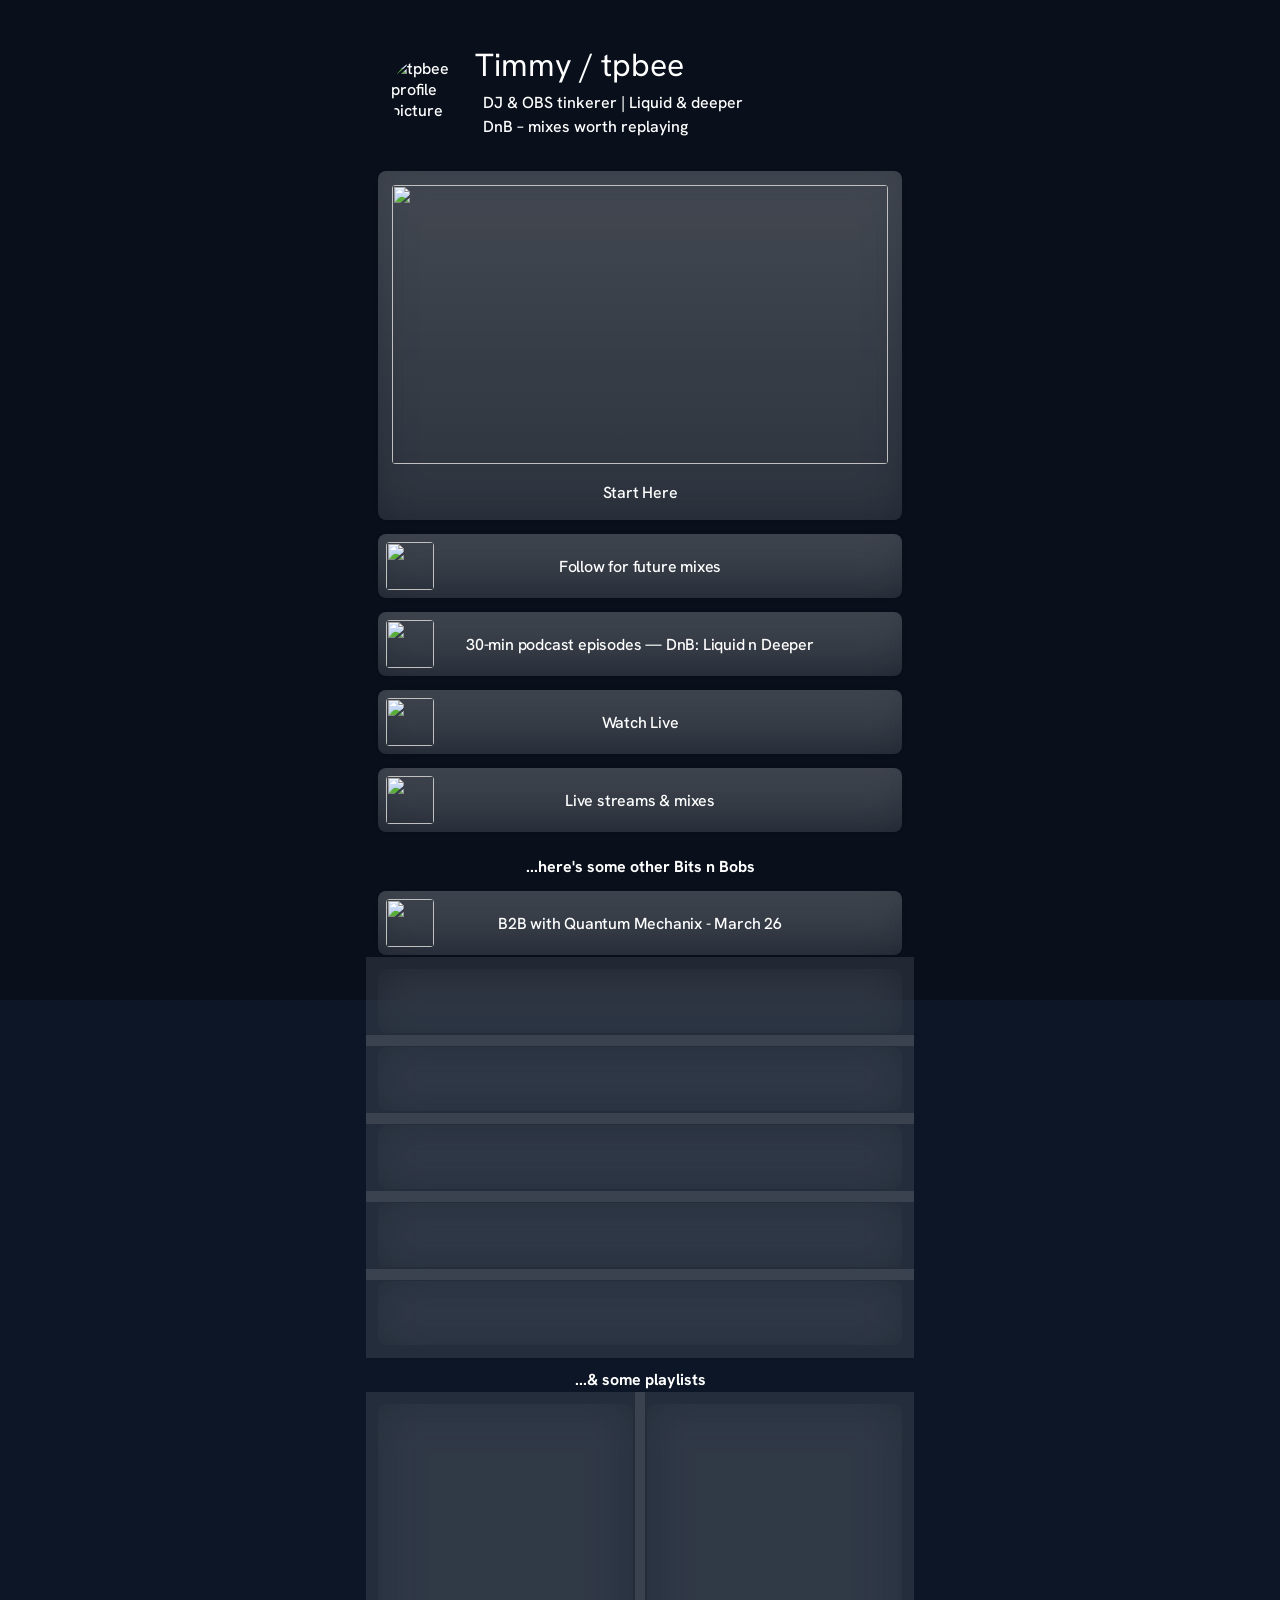
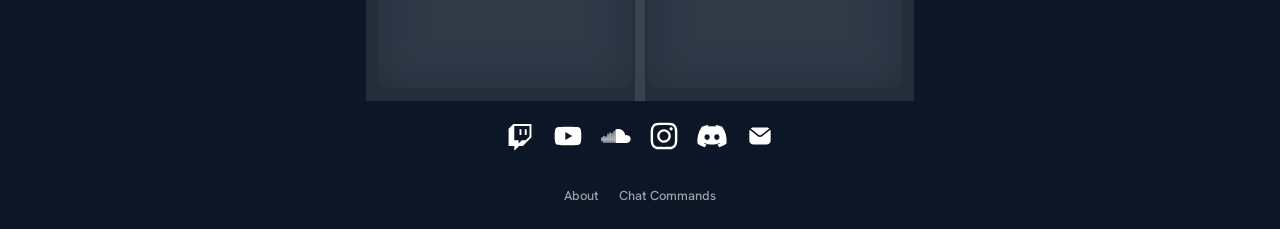
==== index.html @ 7d9fbdfa "Show a Twitch player at the top of the page while tpbee is live Loads Twitch's embed player (muted) " ====
<!doctype html>
<html lang="en">
<head>
<!-- Google tag (gtag.js) -->
<script async src="https://www.googletagmanager.com/gtag/js?id=G-3CTKX5TWD7"></script>
<script>
  window.dataLayer = window.dataLayer || [];
  function gtag(){dataLayer.push(arguments);}
  gtag('js', new Date());

  gtag('config', 'G-3CTKX5TWD7');
</script>
<meta charset="UTF-8">
<meta name="viewport" content="width=device-width, initial-scale=1.0">
<title>tpbee — Links</title>
<meta name="description" content="View tpbee's links to discover and stream music from top platforms like SoundCloud. DJ &amp; OBS tinkerer | Liquid &amp; deeper DnB.">
<link rel="canonical" href="https://tpb.ee/">

<meta property="og:title" content="tpbee — Links">
<meta property="og:description" content="View tpbee's links to discover and stream music from top platforms like SoundCloud. DJ &amp; OBS tinkerer | Liquid &amp; deeper DnB.">
<meta property="og:image" content="https://tpb.ee/assets/og-image.jpg?v=1">
<meta property="og:image:width" content="1200">
<meta property="og:image:height" content="630">
<meta property="og:url" content="https://tpb.ee/">
<meta property="og:type" content="profile">
<meta property="og:site_name" content="tpbee">

<meta name="twitter:card" content="summary_large_image">
<meta name="twitter:title" content="tpbee — Links">
<meta name="twitter:description" content="View tpbee's links to discover and stream music from top platforms like SoundCloud. DJ &amp; OBS tinkerer | Liquid &amp; deeper DnB.">
<meta name="twitter:image" content="https://tpb.ee/assets/og-image.jpg?v=1">

<link rel="icon" href="assets/favicon.ico" sizes="any">
<link rel="icon" type="image/png" sizes="32x32" href="assets/favicon-32.png">
<link rel="icon" type="image/png" sizes="16x16" href="assets/favicon-16.png">
<link rel="apple-touch-icon" href="assets/apple-touch-icon.png">

<link rel="preconnect" href="https://fonts.googleapis.com">
<link rel="preconnect" href="https://fonts.gstatic.com" crossorigin>
<link href="https://fonts.googleapis.com/css2?family=Hanken+Grotesk:wght@500;700&display=swap" rel="stylesheet">

<link rel="stylesheet" href="style.css">
</head>
<body>

<div id="page-background" aria-hidden="true"></div>

<main id="page">

  <header id="profile-header">
    <img id="avatar" src="assets/avatar.jpg" alt="tpbee profile picture" width="96" height="96">

    <div id="profile-text">
      <h1 id="profile-title">Timmy / tpbee</h1>

      <p id="tagline">DJ &amp; OBS tinkerer | Liquid &amp; deeper DnB &ndash; mixes worth replaying</p>
    </div>
  </header>

  <!-- Filled by script.js: a Twitch player that only becomes visible while
       tpbee is actually live (Twitch's own ONLINE/OFFLINE player events). -->
  <section id="live-now" aria-label="Live on Twitch"></section>

  <div id="links"></div>

  <nav id="socials" aria-label="Social links"></nav>

  <footer id="site-footer">
    <a href="/about">About</a>
    <a href="/commands">Chat Commands</a>
  </footer>

</main>

<script src="script.js"></script>
</body>
</html>
---- style.css ----
/* ==========================================================================
   Design tokens
   Dark glass theme: translucent gradient cards, small rounded corners,
   soft shadow, pink accent.
   ========================================================================== */

:root {
  --page-fallback-color: #0c1626;
  --tint-color: rgba(0, 0, 0, 0.24);
  --text-color: #ffffff;
  --accent-color: #e0356e;

  --link-bg: linear-gradient(180deg, rgba(255, 255, 255, 0.1) 0%, rgba(255, 255, 255, 0) 100%), rgba(255, 255, 255, 0.1);
  --link-bg-hover: linear-gradient(180deg, rgba(255, 255, 255, 0.16) 0%, rgba(255, 255, 255, 0.04) 100%), rgba(255, 255, 255, 0.14);
  --link-radius: 8px;
  --link-inner-radius: 4px;
  --link-shadow: 0px 0 8px rgba(0, 0, 0, 0.02);
  --link-gap: 14px;

  --font-primary: 'Hanken Grotesk', -apple-system, BlinkMacSystemFont, 'Segoe UI', sans-serif;
  --font-display: 'Colmeak', var(--font-primary);

  --header-font-size: 20px;
  --tagline-font-size: 16px;
  --link-header-font-size: 14px;
  --link-text-font-size: 14px;

  --container-width: 580px;
}

@media screen and (min-width: 576px) {
  :root {
    --link-header-font-size: 16px;
    --link-text-font-size: 16px;
  }
}

@font-face {
  font-family: 'Colmeak';
  src: url('assets/fonts/Colmeak.woff2') format('woff2'),
       url('assets/fonts/Colmeak.woff') format('woff');
  font-weight: normal;
  font-style: normal;
  font-display: swap;
}

/* ==========================================================================
   Reset / base
   ========================================================================== */

* {
  box-sizing: border-box;
}

html, body {
  margin: 0;
  padding: 0;
}

body {
  min-height: 100vh;
  font-family: var(--font-primary);
  font-weight: 500;
  color: var(--text-color);
  background-color: var(--page-fallback-color);
}

img {
  max-width: 100%;
  display: block;
}

a {
  color: inherit;
  text-decoration: none;
}

button {
  font: inherit;
  color: inherit;
}

.sr-only {
  position: absolute;
  width: 1px;
  height: 1px;
  padding: 0;
  margin: -1px;
  overflow: hidden;
  clip: rect(0, 0, 0, 0);
  white-space: nowrap;
  border: 0;
}

/* ==========================================================================
   Background image + tint
   ========================================================================== */

#page-background {
  position: fixed;
  top: -100px;
  right: 0;
  bottom: -100px;
  left: 0;
  z-index: -1;
  background-image: linear-gradient(var(--tint-color), var(--tint-color)), url('assets/background.jpg');
  background-position: top center;
  background-size: cover;
  background-repeat: no-repeat;
}

/* Slight downward-lagging drift on scroll, driven entirely by the
   compositor (no JS scroll listener) so it can't stutter against
   native smooth/momentum scrolling. Browsers without scroll-driven
   animation support simply keep the background static. */
@keyframes parallax-drift {
  from {
    transform: translateY(0);
  }
  to {
    transform: translateY(-80px);
  }
}

@supports (animation-timeline: scroll()) {
  #page-background {
    animation: parallax-drift linear both;
    animation-timeline: scroll(root);
    animation-range: 0 550px;
  }
}

/* ==========================================================================
   Page container
   ========================================================================== */

#page {
  position: relative;
  max-width: var(--container-width);
  margin: 0 auto;
  min-height: 100vh;
  display: flex;
  flex-direction: column;
  align-items: center;
}

@media screen and (min-width: 576px) {
  #page {
    min-height: 0;
  }
}

/* ==========================================================================
   Header
   ========================================================================== */

#profile-header {
  width: 100%;
  padding: 48px 20px 32px 41px;
  display: flex;
  flex-direction: row;
  align-items: center;
  gap: 20px;
}

#avatar {
  width: 72px;
  height: 72px;
  flex-shrink: 0;
  border-radius: 50%;
  object-fit: cover;
}

#profile-text {
  display: flex;
  flex-direction: column;
  align-items: flex-start;
  gap: 8px;
  min-width: 0;
}

#profile-title {
  margin: 0 0 0 -8px;
  font-family: var(--font-display);
  font-weight: 400;
  font-size: 32px;
  line-height: 1.1;
  color: var(--text-color);
}

#tagline {
  margin: 0;
  max-width: 420px;
  text-align: left;
  text-wrap: balance;
  font-size: var(--tagline-font-size);
  font-weight: 500;
  line-height: 1.5;
  color: var(--text-color);
  overflow-wrap: anywhere;
}

/* ==========================================================================
   Links
   ========================================================================== */

#links {
  width: 100%;
  padding: 0 var(--link-gap) 8px;
  display: flex;
  flex-direction: column;
  gap: var(--link-gap);
}

@media screen and (min-width: 576px) {
  #links {
    padding: 0 calc(var(--link-gap) * 2) 8px;
  }
}

.link-group-heading {
  margin: 10px 0 0;
  text-align: center;
  font-size: var(--link-header-font-size);
  font-weight: 700;
  line-height: normal;
  color: var(--text-color);
}

.link-group-heading:first-child {
  margin-top: 0;
}

.link-group-items {
  display: flex;
  flex-direction: column;
  gap: var(--link-gap);
}

/* -- live now (Twitch) -- */

/* Collapsed to nothing until script.js adds .is-live on Twitch's ONLINE
   event. Not display:none - the player has to actually render inside it
   for Twitch to report the channel's state. */
#live-now {
  width: 100%;
  padding: 0 var(--link-gap);
  height: 0;
  overflow: hidden;
  opacity: 0;
  pointer-events: none;
}

#live-now.is-live {
  height: auto;
  opacity: 1;
  pointer-events: auto;
  margin-bottom: var(--link-gap);
  transition: opacity 300ms ease;
}

@media screen and (min-width: 576px) {
  #live-now {
    padding: 0 calc(var(--link-gap) * 2);
  }
}

.live-now-header {
  display: flex;
  align-items: center;
  justify-content: center;
  gap: 10px;
  padding: 10px 12px;
  margin-bottom: 8px;
  background: var(--link-bg);
  -webkit-backdrop-filter: blur(20px) brightness(1.1) contrast(0.9);
  backdrop-filter: blur(20px) brightness(1.1) contrast(0.9);
  border-radius: var(--link-radius);
  font-size: var(--link-text-font-size);
  font-weight: 700;
}

.live-now-badge {
  padding: 2px 8px;
  border-radius: var(--link-inner-radius);
  background: var(--accent-color);
  font-size: 12px;
  letter-spacing: 1px;
  animation: live-pulse 2s ease-in-out infinite;
}

@keyframes live-pulse {
  0%, 100% { opacity: 1; }
  50% { opacity: 0.6; }
}

@media (prefers-reduced-motion: reduce) {
  .live-now-badge { animation: none; }
}

/* 16:9 box for the player, same approach as the Fourthwall site's player */
.live-now-player {
  position: relative;
  width: 100%;
  padding-top: 56.25%;
  border-radius: var(--link-radius);
  overflow: hidden;
  background: #000;
  box-shadow: 0 0 0 1px rgba(224, 53, 110, 0.45), 0 4px 20px rgba(224, 53, 110, 0.25);
}

.live-now-player iframe {
  position: absolute;
  inset: 0;
  width: 100%;
  height: 100%;
  border: 0;
}

/* -- shared glass card -- */

.link-card {
  position: relative;
  display: block;
  width: 100%;
  background: var(--link-bg);
  -webkit-backdrop-filter: blur(20px) brightness(1.1) contrast(0.9);
  backdrop-filter: blur(20px) brightness(1.1) contrast(0.9);
  border-radius: var(--link-radius);
  box-shadow: var(--link-shadow);
  overflow: hidden;
  transition: transform 120ms ease, box-shadow 120ms ease, background 120ms ease;
}

.link-card:hover {
  background: var(--link-bg-hover);
  box-shadow: 0 0 0 1px rgba(224, 53, 110, 0.45), 0 4px 20px rgba(224, 53, 110, 0.25);
  transform: translateY(-1px);
}

.link-card:active {
  transform: translateY(0);
}

/* -- stack layout (icon left, centered label) -- */

.link-stack {
  position: relative;
  min-height: 64px;
  display: flex;
  align-items: center;
  justify-content: center;
  padding: 12px 64px;
}

.link-icon {
  position: absolute;
  left: 8px;
  top: 8px;
  bottom: 8px;
  width: 48px;
  border-radius: var(--link-inner-radius);
  overflow: hidden;
}

.link-icon img {
  width: 100%;
  height: 100%;
  object-fit: cover;
}

.link-title {
  width: 100%;
  font-size: var(--link-text-font-size);
  font-weight: 500;
  line-height: 1.2;
  letter-spacing: -0.2px;
  text-align: center;
  text-wrap: balance;
  overflow: hidden;
  text-overflow: ellipsis;
  display: -webkit-box;
  -webkit-line-clamp: 2;
  -webkit-box-orient: vertical;
}

/* -- featured layout (Start Here: thumbnail + label) -- */

.link-featured {
  display: flex;
  flex-direction: column;
}

.link-featured-thumb {
  padding: var(--link-gap) var(--link-gap) 0;
}

.link-featured-thumb-inner {
  aspect-ratio: 16 / 9;
  border-radius: var(--link-inner-radius);
  overflow: hidden;
  box-shadow: inset 0 0 0 0.5px rgba(255, 255, 255, 0.3);
}

.link-featured-thumb-inner img {
  width: 100%;
  height: 100%;
  object-fit: cover;
}

.link-featured .link-stack {
  padding: 12px 32px;
  min-height: 56px;
}

/* -- grid layout (playlists) -- */

.link-grid {
  display: grid;
  grid-template-columns: repeat(2, 1fr);
  gap: var(--link-gap);
}

.link-grid-card {
  display: flex;
  flex-direction: column;
}

.link-grid-thumb {
  padding: 10px 10px 0;
}

.link-grid-thumb-inner {
  aspect-ratio: 1 / 1;
  border-radius: var(--link-inner-radius);
  overflow: hidden;
  box-shadow: inset 0 0 0 0.5px rgba(255, 255, 255, 0.3);
}

.link-grid-thumb-inner img {
  width: 100%;
  height: 100%;
  object-fit: cover;
}

.link-grid-card .link-title {
  padding: 10px;
  min-height: 0;
}

/* ==========================================================================
   Social icons
   ========================================================================== */

#socials {
  width: 100%;
  margin-top: 8px;
  padding: 8px var(--link-gap) 24px;
  display: flex;
  flex-wrap: wrap;
  align-items: center;
  justify-content: center;
}

.social-icon {
  display: inline-flex;
  align-items: center;
  justify-content: center;
  padding: 8px;
  background: transparent;
  border: 0;
  cursor: pointer;
  color: var(--text-color);
  transition: transform 150ms ease, color 150ms ease;
}

.social-icon:hover {
  color: var(--accent-color);
  transform: scale(1.075);
}

.social-icon svg {
  width: 32px;
  height: 32px;
  fill: currentColor;
  pointer-events: none;
}

/* ==========================================================================
   Footer
   ========================================================================== */

#site-footer {
  width: 100%;
  padding: 0 var(--link-gap) 24px;
  text-align: center;
}

#site-footer a {
  color: var(--text-color);
  opacity: 0.6;
  font-size: 13px;
  text-decoration: none;
}

#site-footer a + a {
  margin-left: 16px;
}

#site-footer a:hover {
  opacity: 1;
}
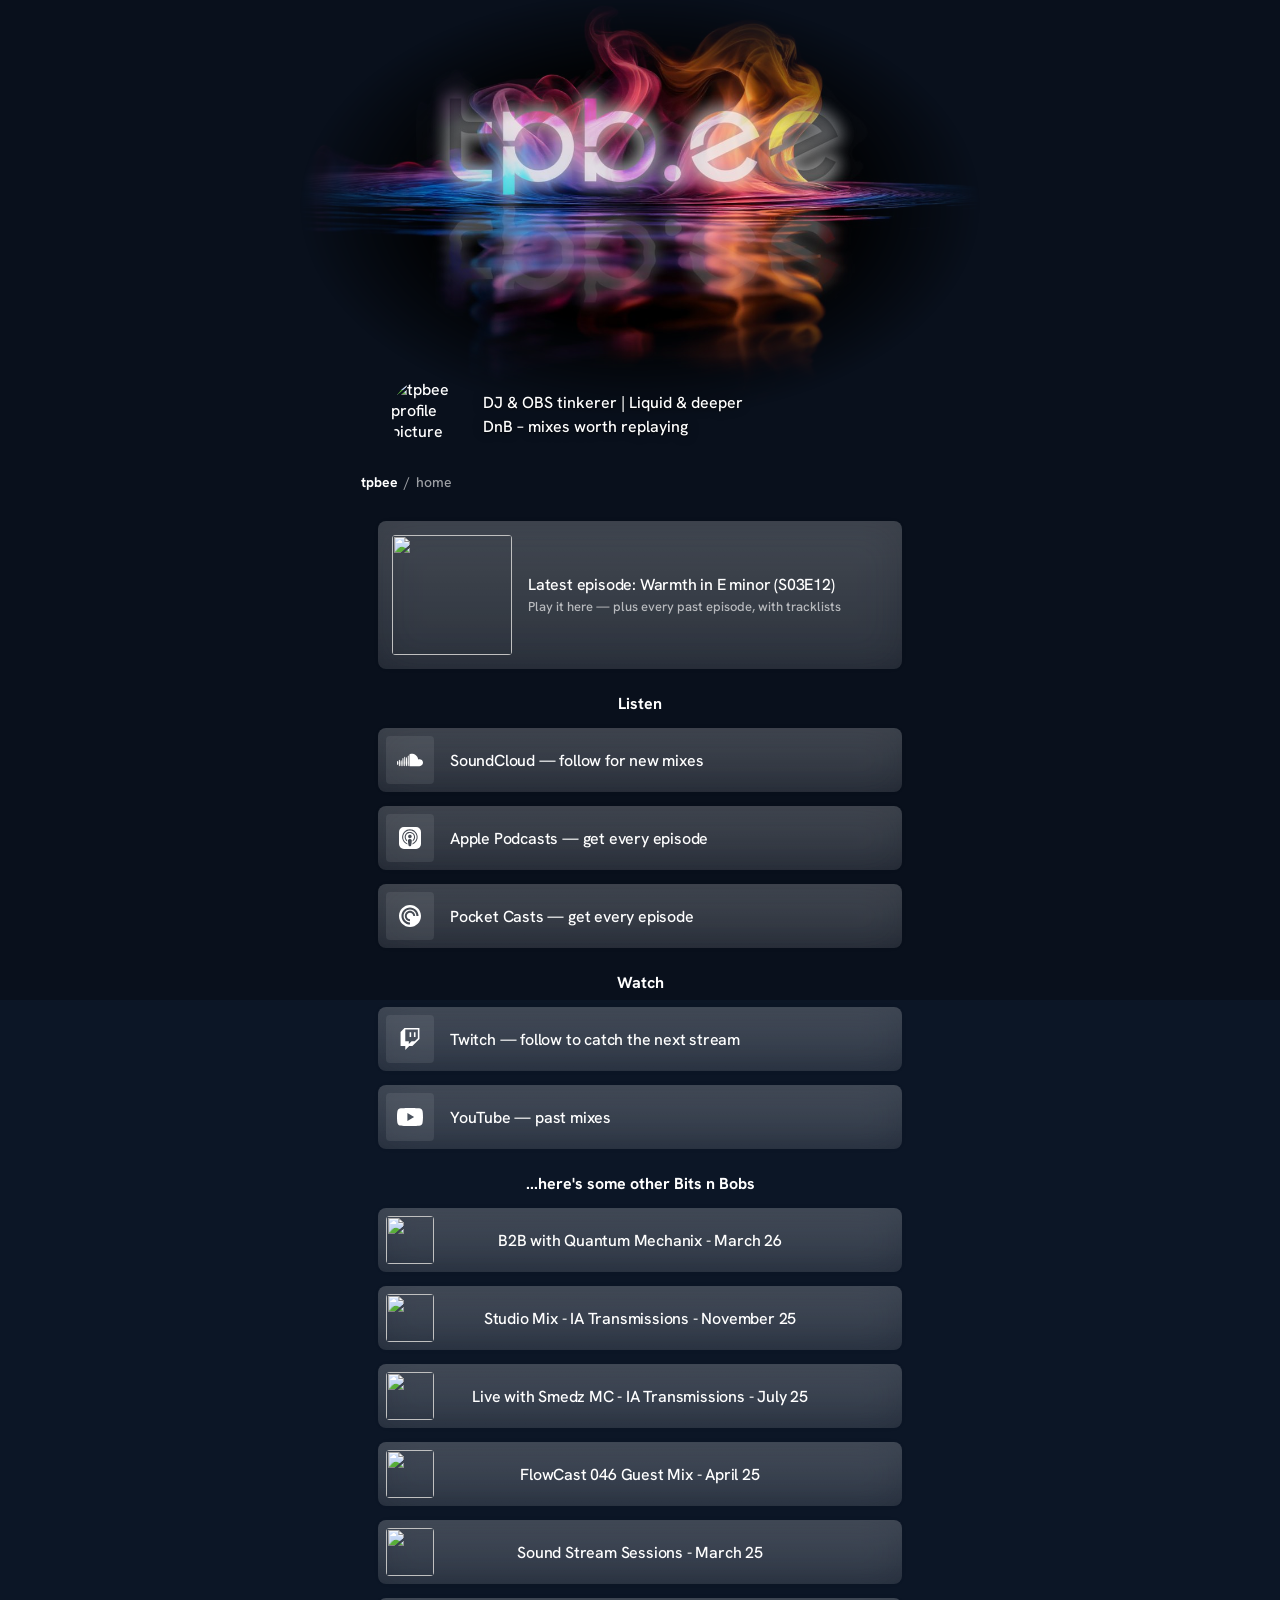
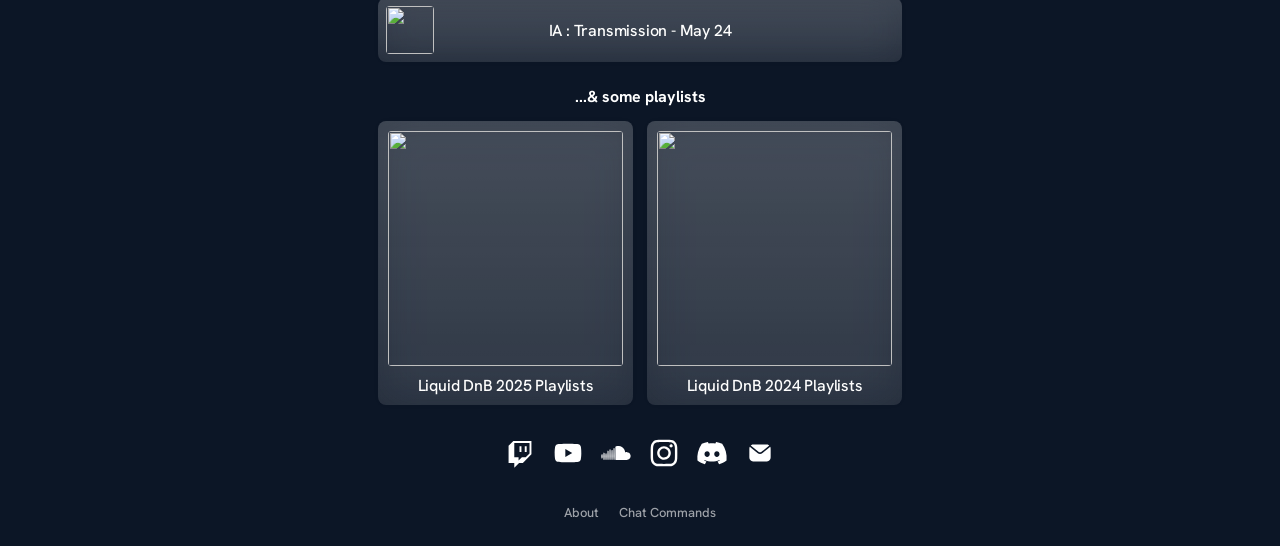
==== commit 98d082d4: "Sticker header on every page, sticker as the link preview image The tpb.ee sticker (same art as the " ====
--- a/index.html
+++ b/index.html
@@ -18,7 +18,7 @@
 
 <meta property="og:title" content="tpbee — Links">
 <meta property="og:description" content="View tpbee's links to discover and stream music from top platforms like SoundCloud. DJ &amp; OBS tinkerer | Liquid &amp; deeper DnB.">
-<meta property="og:image" content="https://tpb.ee/assets/og-image.jpg?v=1">
+<meta property="og:image" content="https://tpb.ee/assets/og-image.jpg?v=2">
 <meta property="og:image:width" content="1200">
 <meta property="og:image:height" content="630">
 <meta property="og:url" content="https://tpb.ee/">
@@ -28,7 +28,7 @@
 <meta name="twitter:card" content="summary_large_image">
 <meta name="twitter:title" content="tpbee — Links">
 <meta name="twitter:description" content="View tpbee's links to discover and stream music from top platforms like SoundCloud. DJ &amp; OBS tinkerer | Liquid &amp; deeper DnB.">
-<meta name="twitter:image" content="https://tpb.ee/assets/og-image.jpg?v=1">
+<meta name="twitter:image" content="https://tpb.ee/assets/og-image.jpg?v=2">
 
 <link rel="icon" href="assets/favicon.ico" sizes="any">
 <link rel="icon" type="image/png" sizes="32x32" href="assets/favicon-32.png">
@@ -45,17 +45,20 @@
 
 <div id="page-background" aria-hidden="true"></div>
 
+<!-- Site header, the same on every page: the tpb.ee sticker (links home), avatar + tagline -->
+<div id="site-top">
+  <a id="sticker-hero" href="/" aria-label="tpb.ee home"><img src="/assets/header-sticker.jpg" alt="tpb.ee" width="1200" height="754"></a>
+  <header id="profile-header">
+    <img id="avatar" src="/assets/avatar.jpg" alt="tpbee profile picture" width="96" height="96">
+    <p id="tagline">DJ &amp; OBS tinkerer | Liquid &amp; deeper DnB &ndash; mixes worth replaying</p>
+  </header>
+</div>
+
 <main id="page">
 
-  <header id="profile-header">
-    <img id="avatar" src="assets/avatar.jpg" alt="tpbee profile picture" width="96" height="96">
+  <nav class="crumb" aria-label="Breadcrumb"><a href="/" aria-current="page">tpbee</a><span>/</span>home</nav>
 
-    <div id="profile-text">
-      <h1 id="profile-title">Timmy / tpbee</h1>
-
-      <p id="tagline">DJ &amp; OBS tinkerer | Liquid &amp; deeper DnB &ndash; mixes worth replaying</p>
-    </div>
-  </header>
+  <h1 class="sr-only">Timmy / tpbee</h1>
 
   <!-- Filled by script.js: a Twitch player that only becomes visible while
        tpbee is actually live (Twitch's own ONLINE/OFFLINE player events). -->
--- a/style.css
+++ b/style.css
@@ -151,12 +151,42 @@
 }
 
 /* ==========================================================================
-   Header
-   ========================================================================== */
-
+   Site header - the same on every page: the tpb.ee sticker (links home),
+   then avatar + tagline. Sits outside each page's own column on sub pages,
+   so it lines up identically everywhere.
+   ========================================================================== */
+
+#site-top {
+  width: 100%;
+  max-width: 680px;
+  margin: 0 auto;
+  display: flex;
+  flex-direction: column;
+  align-items: center;
+}
+
+/* Sticker is wider than the link column on big screens; its black edges fade
+   out into the page background. */
+#sticker-hero {
+  display: block;
+  width: 100%;
+  margin: -8px 0 -40px;
+}
+
+#sticker-hero img {
+  width: 100%;
+  height: auto;
+  -webkit-mask-image: radial-gradient(ellipse 50% 50% at 50% 50%, #000 55%, transparent 100%);
+          mask-image: radial-gradient(ellipse 50% 50% at 50% 50%, #000 55%, transparent 100%);
+}
+
+/* Above the sticker, so its faded bottom edge doesn't dim the tagline */
 #profile-header {
-  width: 100%;
-  padding: 48px 20px 32px 41px;
+  position: relative;
+  z-index: 1;
+  width: 100%;
+  max-width: var(--container-width);
+  padding: 0 20px 32px 41px;
   display: flex;
   flex-direction: row;
   align-items: center;
@@ -169,23 +199,6 @@
   flex-shrink: 0;
   border-radius: 50%;
   object-fit: cover;
-}
-
-#profile-text {
-  display: flex;
-  flex-direction: column;
-  align-items: flex-start;
-  gap: 8px;
-  min-width: 0;
-}
-
-#profile-title {
-  margin: 0 0 0 -8px;
-  font-family: var(--font-display);
-  font-weight: 400;
-  font-size: 32px;
-  line-height: 1.1;
-  color: var(--text-color);
 }
 
 #tagline {
@@ -198,6 +211,7 @@
   line-height: 1.5;
   color: var(--text-color);
   overflow-wrap: anywhere;
+  text-shadow: 0 1px 2px rgba(0, 0, 0, 0.6), 0 0 12px rgba(0, 0, 0, 0.45);
 }
 
 /* ==========================================================================
@@ -510,3 +524,56 @@
 #site-footer a:hover {
   opacity: 1;
 }
+
+/* Sub-page breadcrumb: "tpbee / episodes" - tpbee goes home. Sits above the page header. */
+.crumb {
+  margin: -10px 0 30px;
+  padding-left: 21px;
+  font-family: var(--font-primary);
+  font-size: 14px;
+  color: rgba(255, 255, 255, 0.6);
+}
+.crumb a {
+  color: var(--text-color);
+  text-decoration: none;
+  font-weight: 700;
+}
+.crumb a:hover { color: var(--accent-color); }
+.crumb span { margin: 0 6px; }
+
+/* Home page: platform logos (Listen / Watch), latest-episode card */
+.link-icon.is-logo {
+  display: flex;
+  align-items: center;
+  justify-content: center;
+  background: rgba(255, 255, 255, 0.08);
+}
+.link-icon.is-logo svg { width: 26px; height: 22px; fill: var(--text-color); }
+.link-featured .link-stack { flex-direction: column; gap: 4px; }
+.link-featured-sub {
+  font-size: 13px;
+  color: rgba(255, 255, 255, 0.65);
+  text-align: center;
+}
+/* Platform rows (Listen / Watch) are left-aligned: text starts just after the logo
+   tile (8 + 48 + 16px). Bits n Bobs rows keep the centred labels. */
+.link-card.link-stack.is-platform { justify-content: flex-start; padding-left: 72px; padding-right: 20px; }
+.link-card.link-stack.is-platform .link-title { text-align: left; }
+
+/* Latest episode: whole square cover on the left, text on the right */
+.link-featured.is-episode { flex-direction: row; align-items: center; }
+.link-featured.is-episode .link-featured-thumb { padding: var(--link-gap); padding-right: 0; flex-shrink: 0; }
+.link-featured.is-episode .link-featured-thumb-inner { aspect-ratio: 1 / 1; width: 120px; }
+.link-featured.is-episode .link-stack { align-items: flex-start; padding-left: 16px; padding-right: 16px; }
+.link-featured.is-episode .link-title,
+.link-featured.is-episode .link-featured-sub { text-align: left; }
+
+/* Home's "tpbee / home" crumb: same spot as on the sub pages, whose column is
+   640px wide (20px padding) against home's 580px */
+#page > .crumb {
+  align-self: stretch;
+  padding-left: 41px;
+}
+@media screen and (min-width: 640px) {
+  #page > .crumb { padding-left: 11px; }
+}
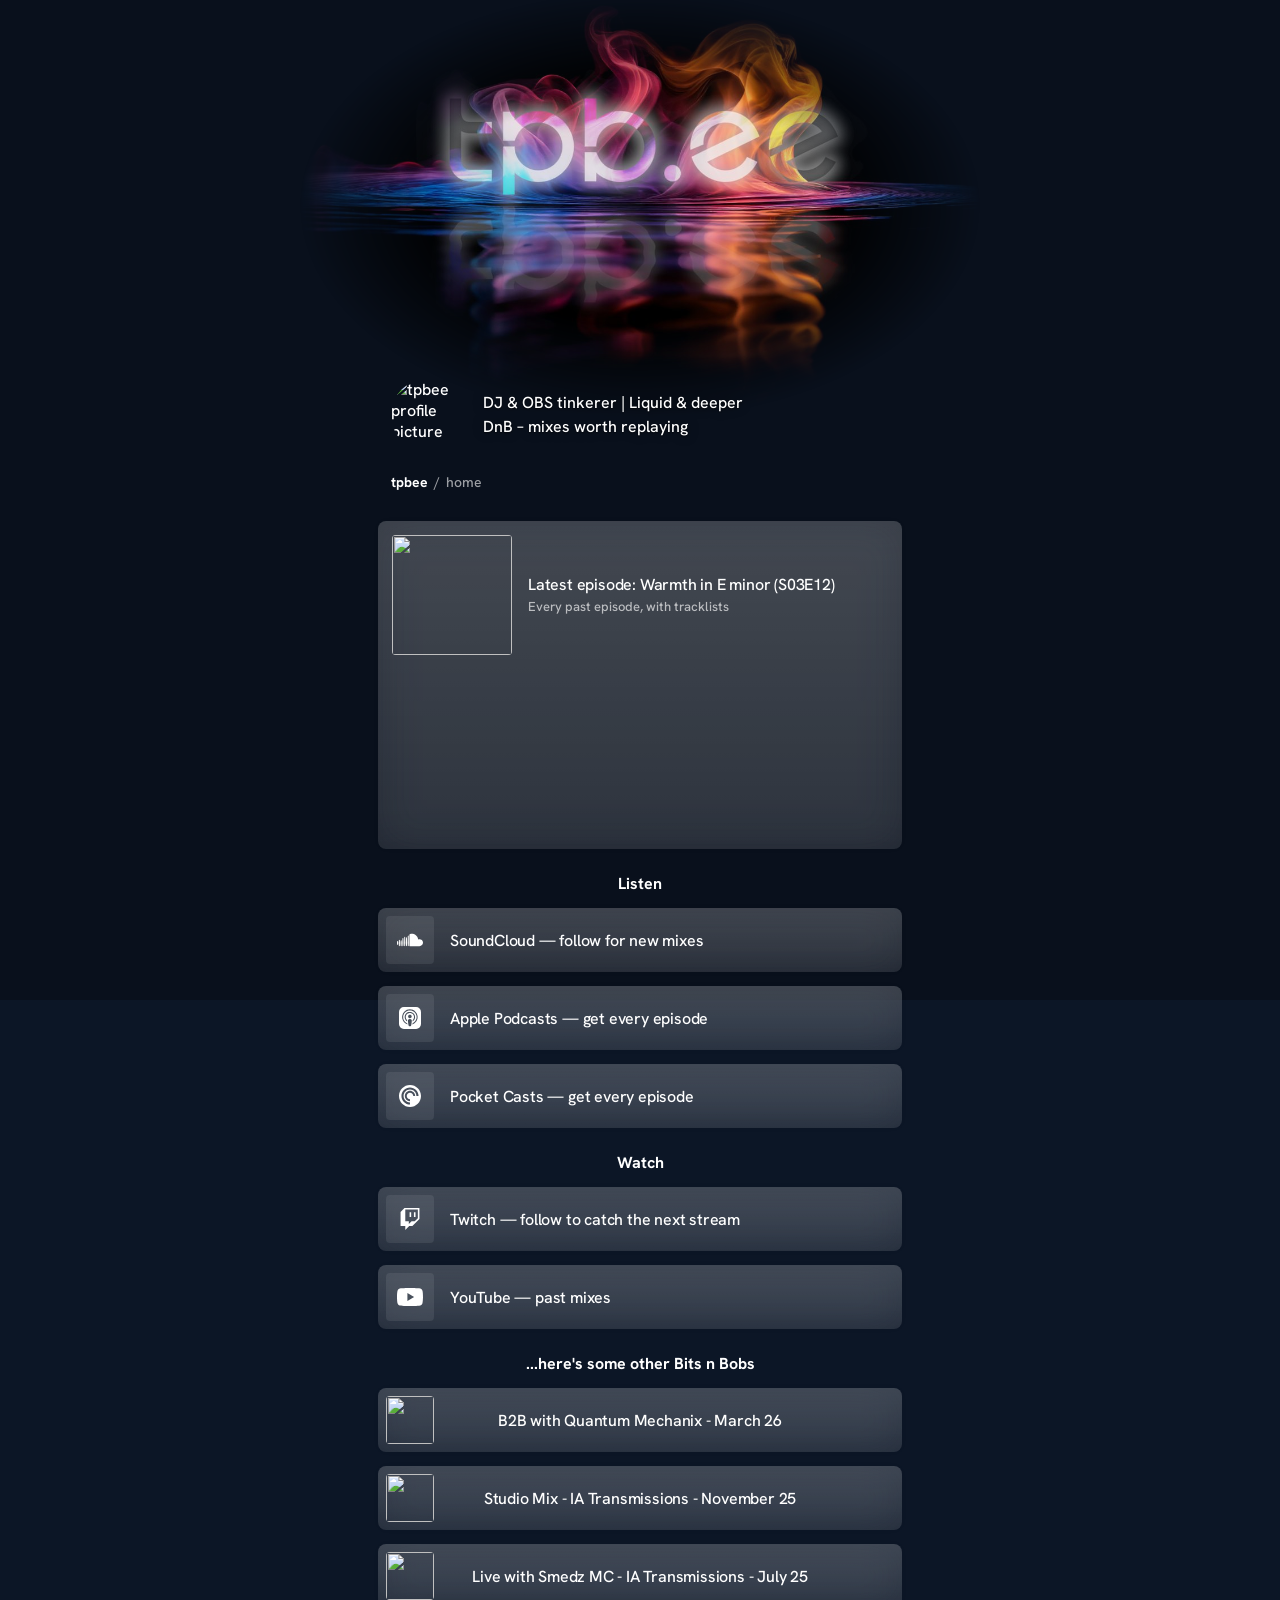
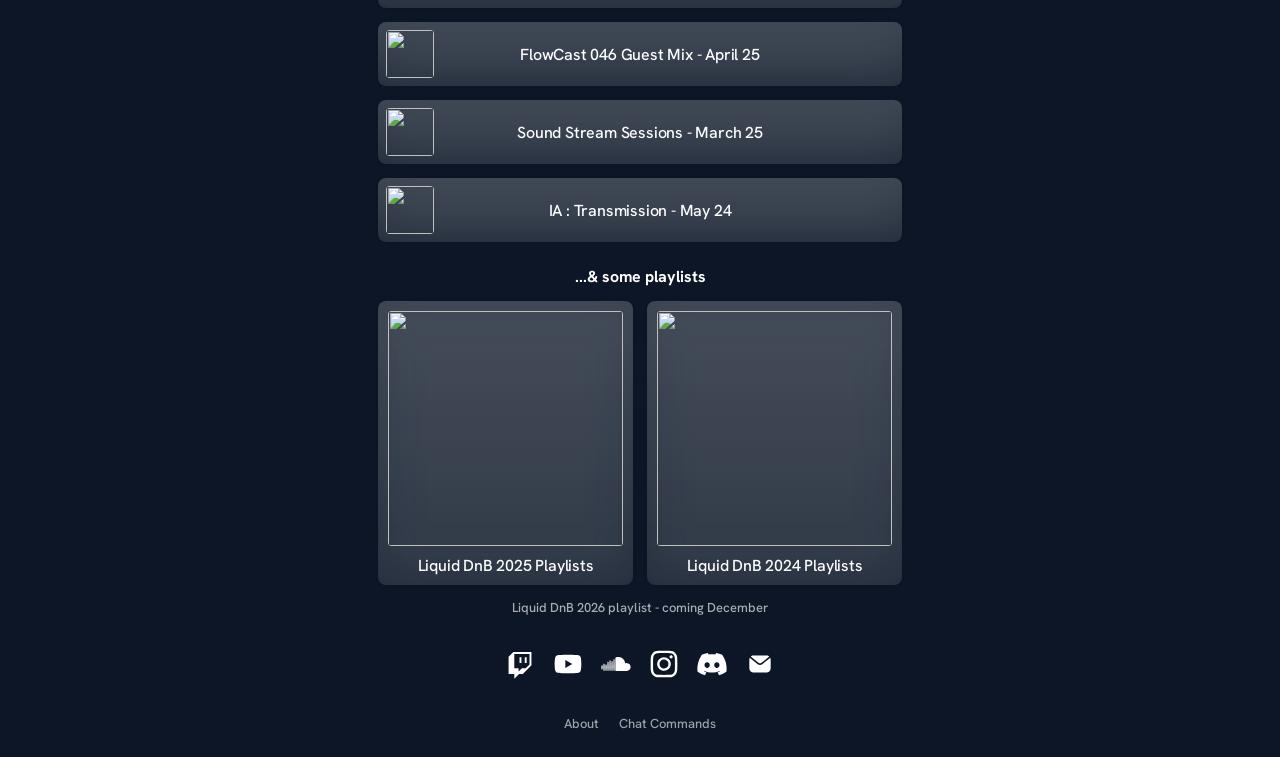
==== commit 6a3fa231: "Home page player, new title, click tracking, /links redirect - Latest-episode card plays the newest " ====
--- a/index.html
+++ b/index.html
@@ -9,15 +9,25 @@
   gtag('js', new Date());
 
   gtag('config', 'G-3CTKX5TWD7');
+
+  // Clicks between tpb.ee's own pages as a "link_click" event. Links off the site are
+  // already counted by GA4's built-in "click" event (outbound clicks).
+  document.addEventListener('click', function (e) {
+    var a = e.target.closest && e.target.closest('a[href]');
+    if (a && a.hostname === location.hostname) gtag('event', 'link_click', {
+      link_url: a.href,
+      link_text: (a.getAttribute('aria-label') || a.textContent).trim().replace(/\s+/g, ' ').slice(0, 100)
+    });
+  });
 </script>
 <meta charset="UTF-8">
 <meta name="viewport" content="width=device-width, initial-scale=1.0">
-<title>tpbee — Links</title>
-<meta name="description" content="View tpbee's links to discover and stream music from top platforms like SoundCloud. DJ &amp; OBS tinkerer | Liquid &amp; deeper DnB.">
+<title>tpbee — Liquid &amp; Deeper Drum &amp; Bass DJ</title>
+<meta name="description" content="Nottingham drum &amp; bass DJ tpbee: liquid and deeper DnB mixes worth replaying, live sets on Twitch, and every episode with full tracklists.">
 <link rel="canonical" href="https://tpb.ee/">
 
-<meta property="og:title" content="tpbee — Links">
-<meta property="og:description" content="View tpbee's links to discover and stream music from top platforms like SoundCloud. DJ &amp; OBS tinkerer | Liquid &amp; deeper DnB.">
+<meta property="og:title" content="tpbee — Liquid &amp; Deeper Drum &amp; Bass DJ">
+<meta property="og:description" content="Nottingham drum &amp; bass DJ tpbee: liquid and deeper DnB mixes worth replaying, live sets on Twitch, and every episode with full tracklists.">
 <meta property="og:image" content="https://tpb.ee/assets/og-image.jpg?v=2">
 <meta property="og:image:width" content="1200">
 <meta property="og:image:height" content="630">
@@ -26,8 +36,8 @@
 <meta property="og:site_name" content="tpbee">
 
 <meta name="twitter:card" content="summary_large_image">
-<meta name="twitter:title" content="tpbee — Links">
-<meta name="twitter:description" content="View tpbee's links to discover and stream music from top platforms like SoundCloud. DJ &amp; OBS tinkerer | Liquid &amp; deeper DnB.">
+<meta name="twitter:title" content="tpbee — Liquid &amp; Deeper Drum &amp; Bass DJ">
+<meta name="twitter:description" content="Nottingham drum &amp; bass DJ tpbee: liquid and deeper DnB mixes worth replaying, live sets on Twitch, and every episode with full tracklists.">
 <meta name="twitter:image" content="https://tpb.ee/assets/og-image.jpg?v=2">
 
 <link rel="icon" href="assets/favicon.ico" sizes="any">
--- a/style.css
+++ b/style.css
@@ -526,9 +526,16 @@
 }
 
 /* Sub-page breadcrumb: "tpbee / episodes" - tpbee goes home. Sits above the page header. */
+/* Sub pages: crumb + page title start in line with the site header's avatar.
+   Their column is 640px (20px padding) against the header's 580px, so the
+   indent grows from 21px on phones to 51px once the column is full width. */
+:root {
+  --sub-indent: calc(max(0px, (min(100vw, 640px) - 580px) / 2) + 21px);
+}
+
 .crumb {
   margin: -10px 0 30px;
-  padding-left: 21px;
+  padding-left: var(--sub-indent);
   font-family: var(--font-primary);
   font-size: 14px;
   color: rgba(255, 255, 255, 0.6);
@@ -568,12 +575,29 @@
 .link-featured.is-episode .link-title,
 .link-featured.is-episode .link-featured-sub { text-align: left; }
 
-/* Home's "tpbee / home" crumb: same spot as on the sub pages, whose column is
-   640px wide (20px padding) against home's 580px */
+/* Latest episode with its SoundCloud player: the outer box is the card, so it
+   doesn't lift on hover (the player is in it); the cover + title link lights up instead */
+.episode-card:hover { background: var(--link-bg); box-shadow: var(--link-shadow); transform: none; }
+.episode-card .link-featured:hover .link-title { color: var(--accent-color); }
+.episode-player {
+  display: block;
+  width: calc(100% - 2 * var(--link-gap));
+  height: 166px;
+  margin: 0 var(--link-gap) var(--link-gap);
+  border: 0;
+  border-radius: var(--link-inner-radius);
+}
+
+/* "Coming soon" line under the playlist tiles */
+.link-group-note {
+  margin: 0;
+  text-align: center;
+  font-size: 13px;
+  color: rgba(255, 255, 255, 0.65);
+}
+
+/* Home's "tpbee / home" crumb: starts in line with the avatar above it */
 #page > .crumb {
   align-self: stretch;
   padding-left: 41px;
 }
-@media screen and (min-width: 640px) {
-  #page > .crumb { padding-left: 11px; }
-}
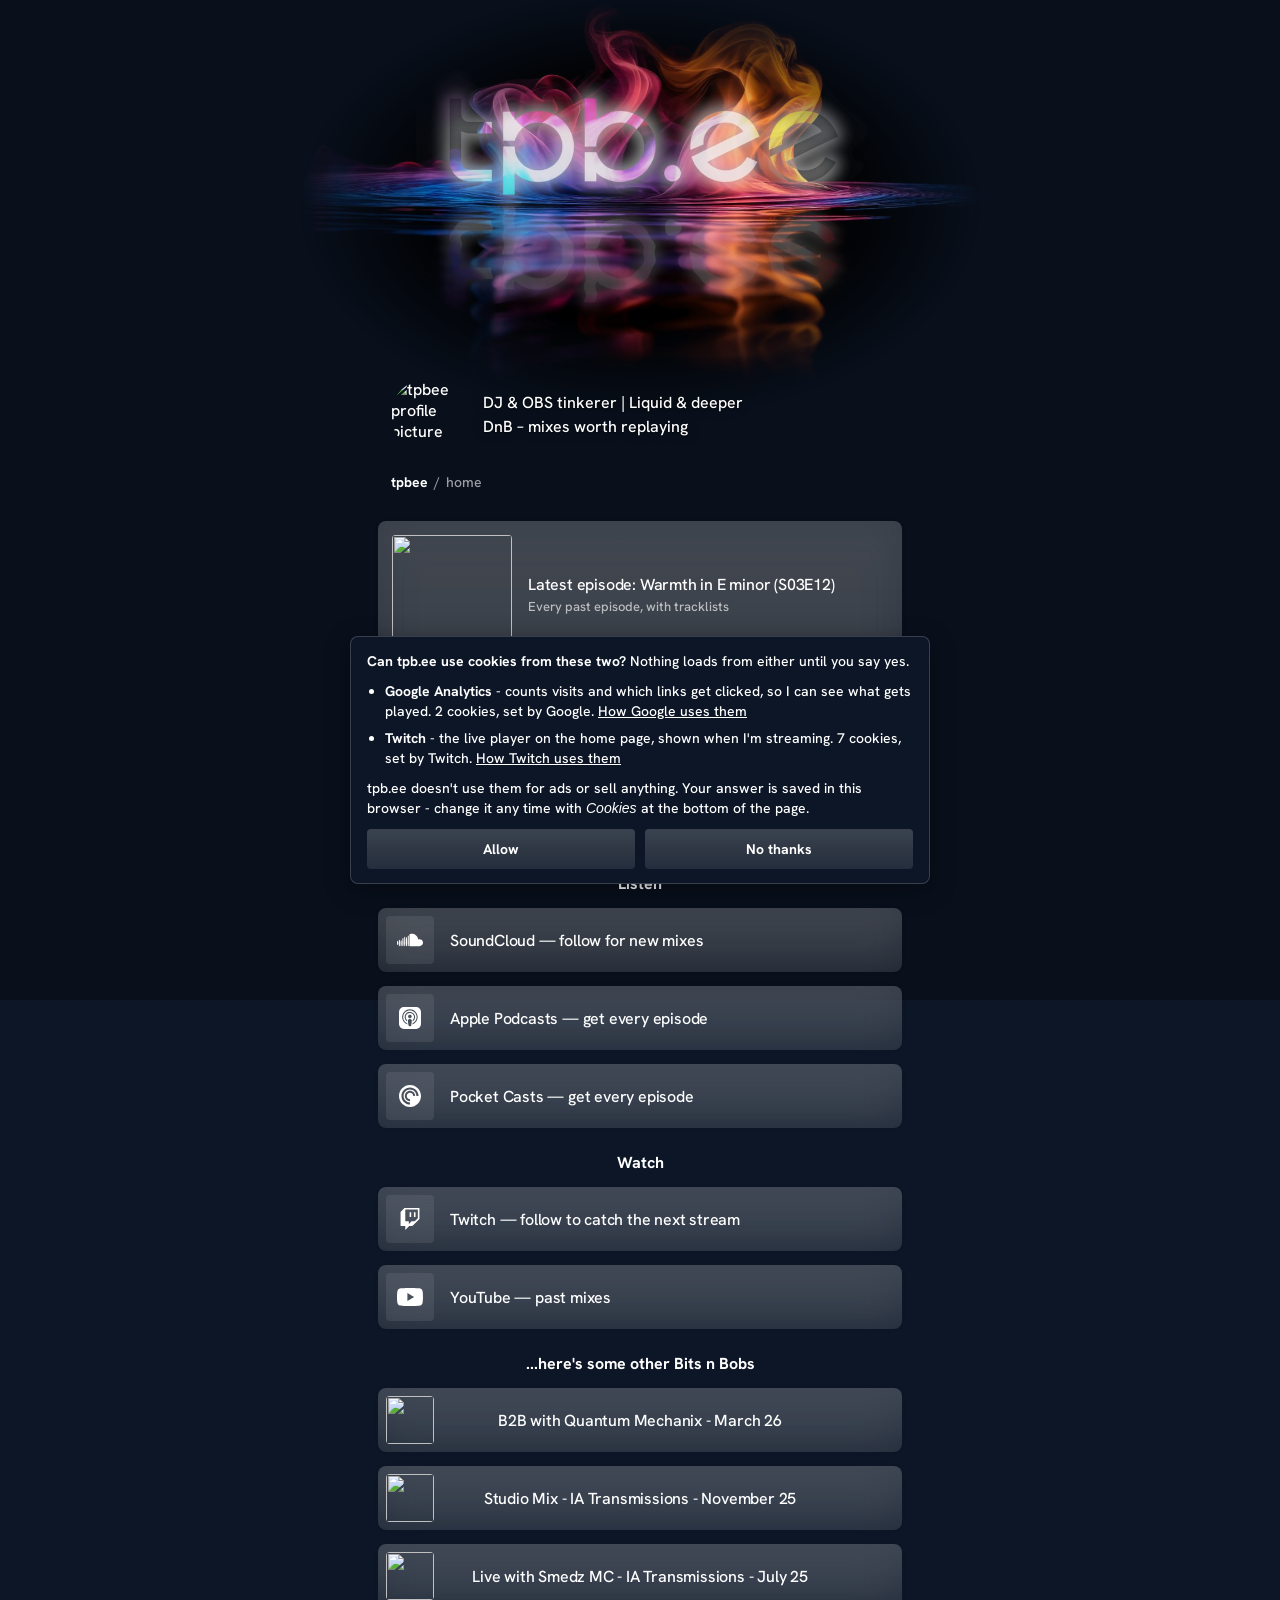
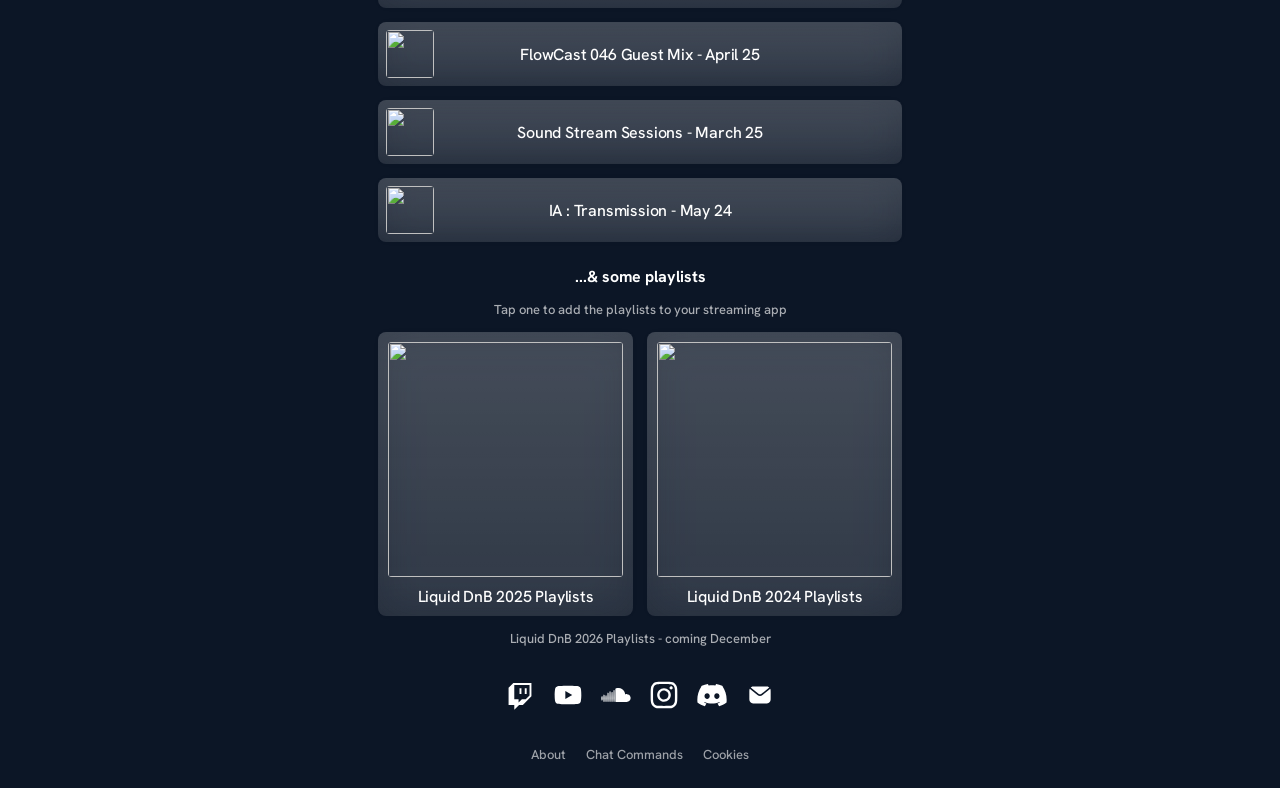
==== commit 3f5e59a5: "Cookie question before Google Analytics and the Twitch player; safer headers - Google Analytics and " ====
--- a/index.html
+++ b/index.html
@@ -1,25 +1,8 @@
 <!doctype html>
 <html lang="en">
 <head>
-<!-- Google tag (gtag.js) -->
-<script async src="https://www.googletagmanager.com/gtag/js?id=G-3CTKX5TWD7"></script>
-<script>
-  window.dataLayer = window.dataLayer || [];
-  function gtag(){dataLayer.push(arguments);}
-  gtag('js', new Date());
-
-  gtag('config', 'G-3CTKX5TWD7');
-
-  // Clicks between tpb.ee's own pages as a "link_click" event. Links off the site are
-  // already counted by GA4's built-in "click" event (outbound clicks).
-  document.addEventListener('click', function (e) {
-    var a = e.target.closest && e.target.closest('a[href]');
-    if (a && a.hostname === location.hostname) gtag('event', 'link_click', {
-      link_url: a.href,
-      link_text: (a.getAttribute('aria-label') || a.textContent).trim().replace(/\s+/g, ' ').slice(0, 100)
-    });
-  });
-</script>
+<!-- Google Analytics only after consent - see assets/consent.js -->
+<script src="/assets/consent.js"></script>
 <meta charset="UTF-8">
 <meta name="viewport" content="width=device-width, initial-scale=1.0">
 <title>tpbee — Liquid &amp; Deeper Drum &amp; Bass DJ</title>
--- a/style.css
+++ b/style.css
@@ -588,7 +588,7 @@
   border-radius: var(--link-inner-radius);
 }
 
-/* "Coming soon" line under the playlist tiles */
+/* Small lines above/below the playlist tiles (what they are, what's coming) */
 .link-group-note {
   margin: 0;
   text-align: center;
@@ -601,3 +601,87 @@
   align-self: stretch;
   padding-left: 41px;
 }
+
+/* Cookie question (assets/consent.js): Google Analytics only loads after "Allow".
+   Both buttons look the same - saying no is as easy as saying yes. */
+.cookie-banner {
+  position: fixed;
+  left: 16px;
+  right: 16px;
+  bottom: 16px;
+  z-index: 50;
+  max-width: var(--container-width);
+  margin: 0 auto;
+  padding: 14px 16px;
+  border-radius: var(--link-radius);
+  background: var(--page-fallback-color);
+  border: 1px solid rgba(255, 255, 255, 0.18);
+  box-shadow: 0 6px 24px rgba(0, 0, 0, 0.4);
+  font-family: var(--font-primary);
+  font-size: 14px;
+  line-height: 1.45;
+}
+
+.cookie-banner p,
+.cookie-banner ul {
+  margin: 0 0 10px;
+}
+
+.cookie-banner ul {
+  padding-left: 18px;
+}
+
+.cookie-banner li + li {
+  margin-top: 6px;
+}
+
+.cookie-banner a {
+  text-decoration: underline;
+}
+
+/* A long question on a short screen scrolls inside the box, never past the buttons. */
+.cookie-banner {
+  max-height: calc(100vh - 32px);
+  overflow-y: auto;
+}
+
+.cookie-banner-buttons {
+  display: flex;
+  gap: 10px;
+}
+
+.cookie-banner-buttons button {
+  flex: 1;
+  padding: 10px 12px;
+  border: 0;
+  border-radius: var(--link-inner-radius);
+  background: var(--link-bg);
+  font-weight: 700;
+  cursor: pointer;
+}
+
+.cookie-banner-buttons button:hover {
+  background: var(--link-bg-hover);
+}
+
+.cookie-settings {
+  padding: 0;
+  border: 0;
+  background: none;
+  opacity: 0.6;
+  font-size: 13px;
+  cursor: pointer;
+}
+
+.cookie-settings:hover {
+  opacity: 1;
+}
+
+#site-footer .cookie-settings {
+  margin-left: 16px;
+}
+
+.cookie-settings-line {
+  margin: 8px 0 24px;
+  text-align: center;
+}
